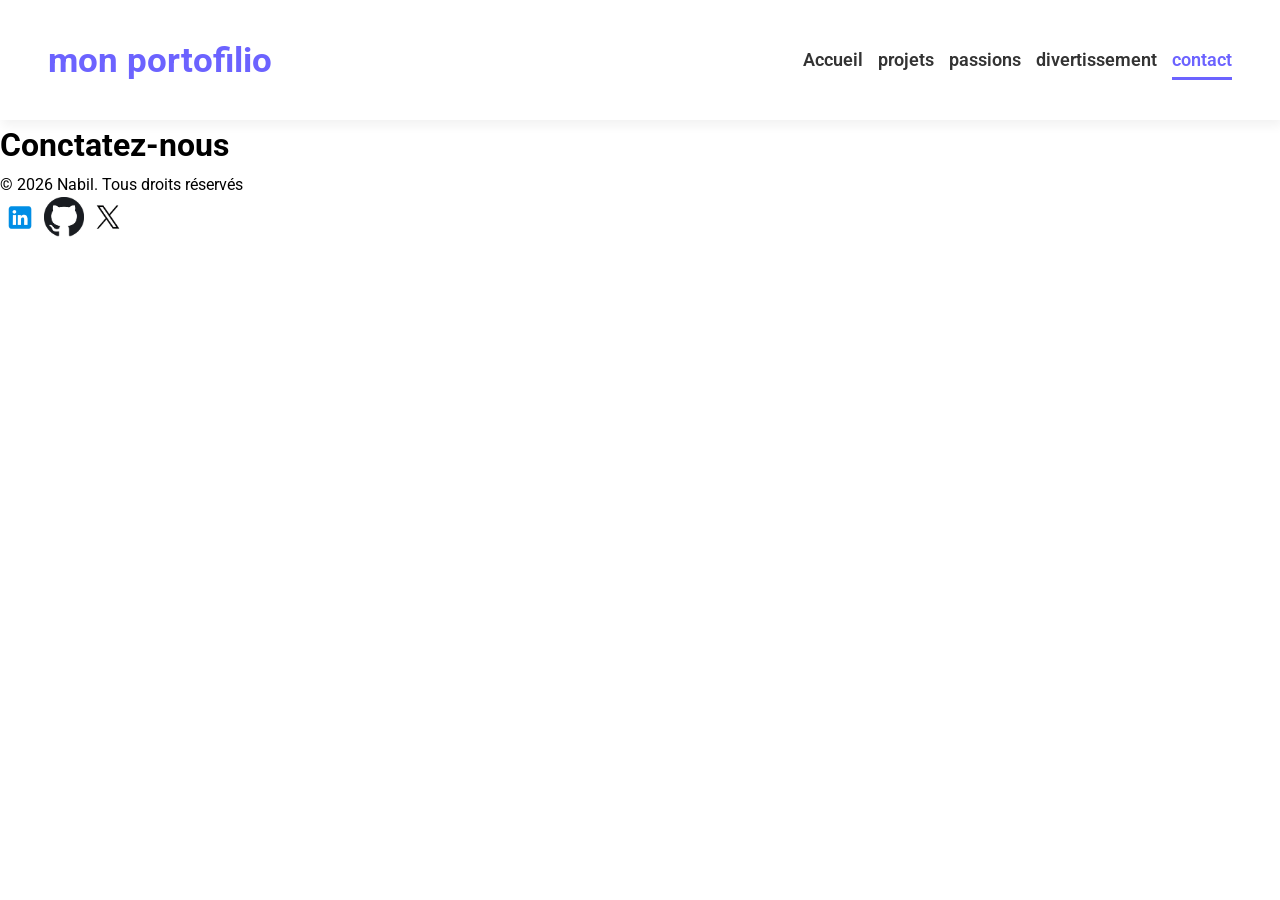
==== contact.html @ 38e03d4a "stilisation du menu et création des autres pages" ====
<!DOCTYPE html>
<html lang="en">
<head>
    <meta charset="UTF-8">
    <meta name="viewport" content="width=, initial-scale=1.0">
    <title>document</title>
    <link rel="stylesheet" href="css/style.css"><link rel="preconnect" href="https://fonts.googleapis.com">
<link rel="preconnect" href="https://fonts.gstatic.com" crossorigin>
<link href="https://fonts.googleapis.com/css2?family=Roboto:ital,wght@0,100..900;1,100..900&display=swap" rel="stylesheet">
<head>
<body>
    <header>
        <div>
            <a href="">mon portofilio</a>
        </div>
        <nav>
            <ul>
                <li><a href="index.HTML">Accueil</a></li>
                <li><a href="projet.html">projets</a></li>
                <li><a href="passion.html">passions</a></li>
                <li><a href="divertissement.html">divertissement</a></li>
                <li><a href="contact.html"class="active Nabil">contact</a></li>
               
            </ul>
        </nav>
    </header>
    <main>
        <h1>Conctatez-nous</h1>
    </main>
    <footer>
        <p> © 2026 Nabil. Tous droits réservés</p>
        <div>
        <img src="images/linkedin.jpg" alt="linkedin" width="40">
        <img src="images/github.jpg" alt="github" width="40">
        <img src="images/x.jpg" alt="x" width="40">
        </div>

    </footer>
</body>
</html>
---- css/style.css ----
:root { 
    --violet-doux: #6C63FF;
    --violet-fonce: #534EDD;
    --orange-vif: #FFA726;
    --gris-tres-fonce: #333;
    --gris-fonce: #666;
    --gris-tres-clair: #F8F8F8;
    --gris-clair: #EEE;

}

* {
    margin: 0;
    padding: 0;
    box-sizing: border-box;
}

body {
    background-color: var(--gris-très-clair);
    font-family: Roboto, sans-serif;
    line-height: 1.6;
}

header{
    background-color: white;
    box-shadow: 2px 6px 10px rgba(0, 0, 0, 0.05);
    position: sticky;
    top: 0;
    z-index: 1000;
    display: flex;
    justify-content: space-between ;
    align-items: center;
    padding: 2rem 3rem;
}

header div a {
    text-decoration: none;
    font-size: 2.2rem;
    font-weight: bold;
    color: var(--violet-doux);
}

ul li {
    list-style: none;
    margin-left: 15px;
}

ul {
    display: flex;
}

ul li a {
    text-decoration: none;
    color: var(--gris-tres-fonce);
    font-weight: 600;
    font-size: 1.1rem;
    position: relative;
    padding: 10px 0;
}

ul li a:hover {
    color: var(--violet-doux);
}

ul li a::after {
    content: '';
    position: absolute;
    left: 0;
    bottom: 0;
    height: 3px;
    width: 0;
    background-color: var(--violet-doux);
    transition: width 0.3s ease;
}

ul li a:hover::after {
    width: 100%;
}

a.active {
    color: var(--violet-doux);
 }
a.active::after {
    width: 100%;
}
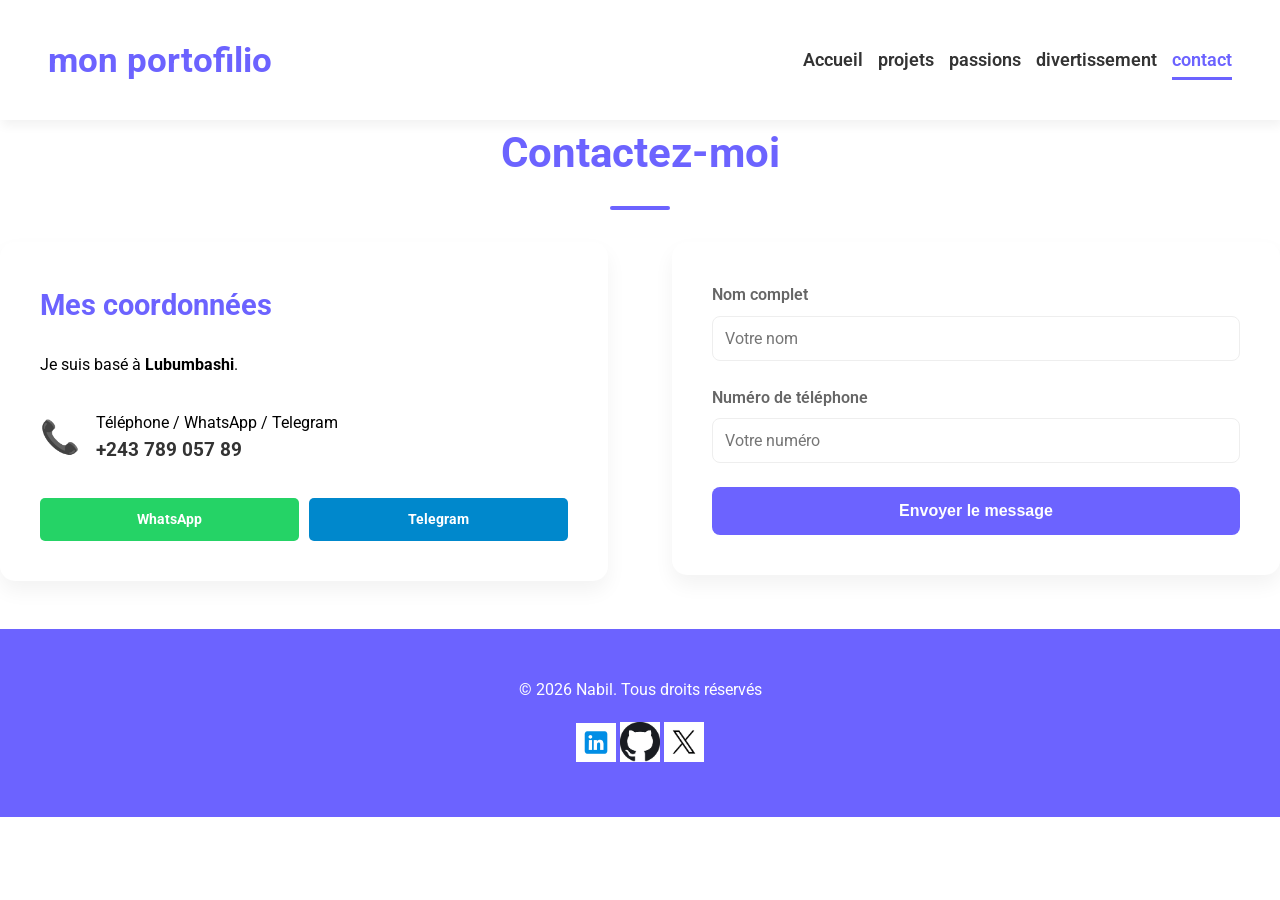
==== commit 856a51f9: "Création de la page contact" ====
--- a/contact.html
+++ b/contact.html
@@ -25,7 +25,47 @@
         </nav>
     </header>
     <main>
-        <h1>Conctatez-nous</h1>
+        <main>
+    <section>
+        <h2>Contactez-moi</h2>
+    </section>
+
+    <section class="contact-container">
+        <div class="contact-info">
+            <h3>Mes coordonnées</h3>
+            <p>Je suis basé à <strong>Lubumbashi</strong>.</p>
+            
+            <div class="contact-item">
+                <span class="icon">📞</span>
+                <div class="details">
+                    <p>Téléphone / WhatsApp / Telegram</p>
+                    <a href="tel:+24378905789">+243 789 057 89</a>
+                </div>
+            </div>
+
+            <div class="social-fast-links">
+                <a href="https://wa.me/24378905789" class="btn-contact whatsapp">WhatsApp</a>
+                <a href="https://t.me/+24378905789" class="btn-contact telegram">Telegram</a>
+            </div>
+        </div>
+
+        <div class="contact-form">
+            <form action="#">
+                <div class="form-group">
+                    <label for="name">Nom complet</label>
+                    <input type="text" id="name" name="name" placeholder="Votre nom" required>
+                </div>
+
+                <div class="form-group">
+                    <label for="phone">Numéro de téléphone</label>
+                    <input type="tel" id="phone" name="phone" placeholder="Votre numéro" required>
+                </div>
+
+                <button type="submit" class="submit-btn">Envoyer le message</button>
+            </form>
+        </div>
+    </section>
+</main>
     </main>
     <footer>
         <p> © 2026 Nabil. Tous droits réservés</p>
--- a/css/style.css
+++ b/css/style.css
@@ -82,4 +82,238 @@
  }
 a.active::after {
     width: 100%;
-}+}
+
+.hero {
+    display: flex;
+    justify-content: center;
+    align-items: center;
+    gap: 5rem;
+    text-align: center;
+    margin: 10rem 2rem;
+}
+.hero img {
+    width: 300px;
+    height: 300px;
+    object-fit: cover;
+    border-radius: 50%;
+    border: 8px solid var(--violet-doux);
+}
+.hero h1{
+    color: var(--violet-doux);
+    font-size: 4rem;
+    font-weight: 700;
+    margin-bottom: 1.2rem;
+}
+.hero p {
+color: var(--gris-tres-fonce);
+font-size:  1.3rem;
+margin-bottom: 1.2rem;
+}
+.hero a {
+    text-decoration: none;
+    display: inline-block;
+    background-color: var(--violet-doux);
+    color: white;
+    padding:  15px 30px;
+    border-radius: 50px;
+    text-transform: uppercase;
+    letter-spacing: 1.1px;
+    font-weight: 600;
+    margin-top: 1rem;
+    transition: background-color 0.3s ease;
+}
+.hero a:hover {
+    background-color: var(--violet-fonce);
+    transform: translate(-3px);
+}
+.apropos {
+    width: 800px;
+    margin: 6rem auto;
+    text-align: center;
+}
+section h2 {
+    color: var(--violet-doux);
+    font-size: 2.6rem;
+    font-weight: 700;
+    position: relative;
+    text-align: center;
+}
+section h2::after{ 
+    content: '';
+    display: block;
+    width: 60px;
+    height: 4px;
+    background-color: var(--violet-doux);
+    margin: 1.2rem auto ;
+    border-radius: 2px;
+}
+
+
+.apropos P {
+    margin-bottom: 2rem;
+    color: var(--gris-fonce);
+    font-size: 1.2rem;
+}
+.compétences table {
+    width: 80%;
+    margin: 0 auto;
+    border-collapse: collapse;
+    background-color: #FFF;
+    box-shadow: 0 5px 15px rgba(0, 0, 0, 0.08);
+    border-radius: 10px;
+    overflow: hidden;
+}
+
+.compétences table th, .compétences table td {
+    padding: 15px;
+}
+.compétences table thead {
+    background-color: var(--violet-doux);
+    color: #FFF;
+    text-transform:  uppercase;
+    
+}
+.compétences table tbody td {
+    border-bottom: 1px solid var(--gris-clair);
+}
+
+.compétences table tbody tr::nth-child(even) {
+    background-color: #fdfdfd;
+
+}
+.compétences table tbody tr {
+    transition: blackground-color 0.3s ease;
+}
+.compétences table tbody tr:hover {
+    background-color: #f0f0f0;
+}
+.compétences table thead th {
+    text-align: left;
+}
+footer {
+    margin-top: 3rem;
+    background-color:var(--violet-doux) ;
+    padding: 3rem 0;
+    text-align: center;
+}
+footer p {
+    color: white;
+    margin-bottom: 1.2rem;
+}
+footer a {
+    display: inline-block;
+    font-size: 1.6rem;
+    color: white;
+    margin: 0 10px;
+    transition: color 0.3s ease, transform 0.2s ease;
+}
+footer a:hover {
+    color: var(--orange-vif);
+    transform: translateY(-3px);
+}
+/* Styles pour la page Contact */
+.contact-container {
+    display: flex;
+    flex-wrap: wrap;
+    gap: 4rem;
+    margin-top: 2rem;
+    align-items: flex-start;
+}
+
+.contact-info, .contact-form {
+    flex: 1;
+    min-width: 300px;
+    background: white;
+    padding: 2.5rem;
+    border-radius: 15px;
+    box-shadow: 0 10px 20px rgba(0,0,0,0.05);
+}
+
+.contact-info h3 {
+    color: var(--violet-doux);
+    margin-bottom: 1.5rem;
+    font-size: 1.8rem;
+}
+
+.contact-item {
+    display: flex;
+    align-items: center;
+    gap: 1rem;
+    margin: 2rem 0;
+}
+
+.contact-item .icon {
+    font-size: 2rem;
+}
+
+.contact-item a {
+    text-decoration: none;
+    color: var(--gris-tres-fonce);
+    font-weight: bold;
+    font-size: 1.2rem;
+}
+
+.social-fast-links {
+    display: flex;
+    gap: 10px;
+}
+
+.btn-contact {
+    text-decoration: none;
+    padding: 10px 20px;
+    border-radius: 5px;
+    color: white;
+    font-weight: bold;
+    font-size: 0.9rem;
+    flex: 1;
+    text-align: center;
+}
+
+.whatsapp { background-color: #25D366; }
+.telegram { background-color: #0088cc; }
+
+/* Styles du Formulaire */
+.form-group {
+    margin-bottom: 1.5rem;
+}
+
+.form-group label {
+    display: block;
+    margin-bottom: 0.5rem;
+    font-weight: 600;
+    color: var(--gris-fonce);
+}
+
+.form-group input {
+    width: 100%;
+    padding: 12px;
+    border: 1px solid var(--gris-clair);
+    border-radius: 8px;
+    font-family: 'Roboto', sans-serif;
+    font-size: 1rem;
+    outline: none;
+}
+
+.form-group input:focus {
+    border-color: var(--violet-doux);
+}
+
+.submit-btn {
+    width: 100%;
+    padding: 15px;
+    background-color: var(--violet-doux);
+    color: white;
+    border: none;
+    border-radius: 8px;
+    font-weight: bold;
+    font-size: 1rem;
+    cursor: pointer;
+    transition: background 0.3s;
+}
+
+.submit-btn:hover {
+    background-color: var(--violet-fonce);
+}
+
+ 
